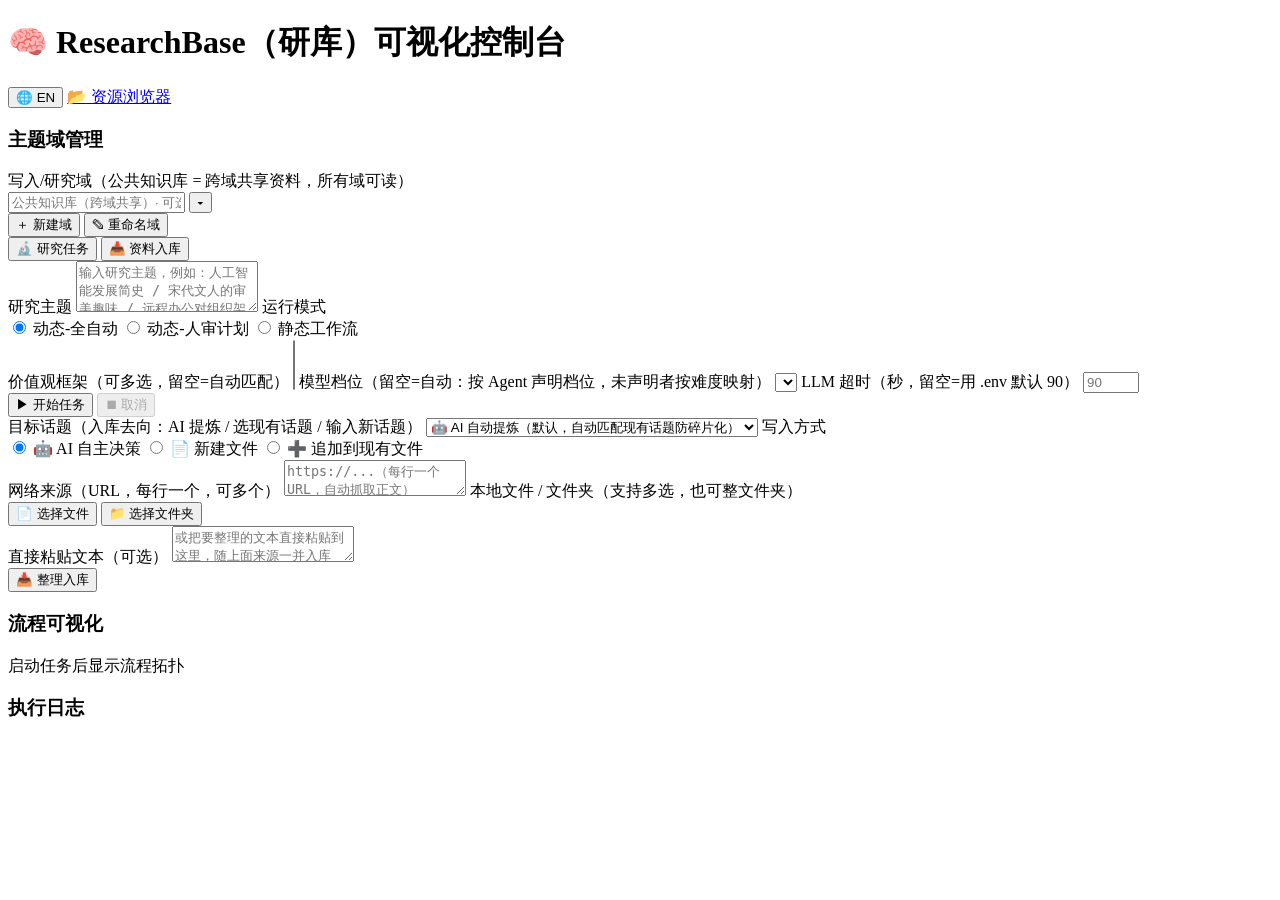
==== web_gui/static/index.html @ 349bc7b3 "域选择器改 combobox：输入框保留联想 + 右侧 ▾ 按钮展开全部域列表（解决 datalist 有字时过滤掉其他域的反直觉行为）" ====
<!DOCTYPE html>
<html lang="zh-CN">
<head>
<meta charset="UTF-8">
<meta name="viewport" content="width=device-width, initial-scale=1.0">
<title>ResearchBase（研库）可视化控制台</title>
<link rel="stylesheet" href="/static/style.css">
</head>
<body>
<header>
  <h1 data-i18n="app.title">🧠 ResearchBase（研库）可视化控制台</h1>
  <button id="langToggle" type="button" onclick="toggleLang()" title="Switch language">🌐 EN</button>
  <a class="browser-link" href="/resource-browser" target="_blank" data-i18n="app.resourceBrowser" title="打开资源浏览器（资产/档案/日志）">📂 资源浏览器</a>
  <div class="badges" id="badges"></div>
</header>

<div class="layout">
  <!-- 左侧边栏：主题域管理（公共，两 Tab 共用） + Tab 任务表单 -->
  <aside class="side">
    <div class="panel domain-panel">
      <h3 data-i18n="domain.title">主题域管理</h3>
      <label data-i18n="domain.hint">写入/研究域（公共知识库 = 跨域共享资料，所有域可读）</label>
      <div class="combobox">
        <input id="domainInput" list="domainList" data-i18n-ph="domain.ph" placeholder="公共知识库（跨域共享）· 可选已有域或输入新域名" autocomplete="off" />
        <button id="domainDropdownBtn" type="button" class="combobox-btn" title="展开全部域">▾</button>
        <div id="domainDropdown" class="combobox-dropdown" style="display:none"></div>
      </div>
      <datalist id="domainList"></datalist>
      <div class="domain-actions">
        <button id="btnNewDomain" type="button" data-i18n="domain.new">＋ 新建域</button>
        <button id="btnRenameDomain" type="button" data-i18n="domain.rename">✎ 重命名域</button>
      </div>
      <div id="domainStats" class="hint"></div>
    </div>

    <!-- Tab 切换：研究任务 / 资料入库（共用上方域选择） -->
    <div class="tab-bar">
      <button class="tab-btn active" data-tab="research" data-i18n="tab.research">🔬 研究任务</button>
      <button class="tab-btn" data-tab="import" data-i18n="tab.import">📥 资料入库</button>
    </div>

    <!-- 研究任务表单 -->
    <div class="panel tab-pane active" id="pane-research">
      <label data-i18n="research.topic">研究主题</label>
      <textarea id="topic" rows="3" data-i18n-ph="research.topicPh" placeholder="输入研究主题，例如：人工智能发展简史 / 宋代文人的审美趣味 / 远程办公对组织架构的影响"></textarea>

      <label data-i18n="research.mode">运行模式</label>
      <div class="modes">
        <label><input type="radio" name="mode" value="auto" checked> <span data-i18n="research.modeAuto">动态-全自动</span></label>
        <label><input type="radio" name="mode" value="human_review"> <span data-i18n="research.modeHuman">动态-人审计划</span></label>
        <label><input type="radio" name="mode" value="static"> <span data-i18n="research.modeStatic">静态工作流</span></label>
      </div>

      <label id="flowLabel" style="display:none" data-i18n="research.flow">静态流程</label>
      <select id="flowSelect" style="display:none"></select>

      <label data-i18n="research.profiles">价值观框架（可多选，留空=自动匹配）</label>
      <select id="profileSelect" multiple size="3"></select>

      <label data-i18n="research.tier">模型档位（留空=自动：按 Agent 声明档位，未声明者按难度映射）</label>
      <select id="modelTierSelect"></select>

      <label data-i18n="research.timeout">LLM 超时（秒，留空=用 .env 默认 90）</label>
      <input id="llmTimeout" type="number" min="10" max="600" placeholder="90" />

      <div class="actions">
        <button id="btnStart" class="primary" data-i18n="research.start">▶ 开始任务</button>
        <button id="btnCancel" disabled data-i18n="research.cancel">⏹ 取消</button>
      </div>
      <div id="taskMeta" class="meta"></div>
    </div>

    <!-- 资料入库表单 -->
    <div class="panel tab-pane" id="pane-import">
      <label data-i18n="import.topic">目标话题（入库去向：AI 提炼 / 选现有话题 / 输入新话题）</label>
      <select id="importTopicSelect">
        <option value="">🤖 AI 自动提炼（默认，自动匹配现有话题防碎片化）</option>
        <option value="__new__">✍️ 手动输入新话题…</option>
      </select>
      <input id="importTopicNew" data-i18n-ph="import.topicNewPh" placeholder="输入新话题名（如：宋代山水画美学）" style="display:none" />

      <label data-i18n="import.writeMode">写入方式</label>
      <div class="modes">
        <label><input type="radio" name="writeMode" value="auto" checked> <span data-i18n="import.writeAuto">🤖 AI 自主决策</span></label>
        <label><input type="radio" name="writeMode" value="new"> <span data-i18n="import.writeNew">📄 新建文件</span></label>
        <label><input type="radio" name="writeMode" value="merge"> <span data-i18n="import.writeMerge">➕ 追加到现有文件</span></label>
      </div>

      <label data-i18n="import.urls">网络来源（URL，每行一个，可多个）</label>
      <textarea id="importUrls" rows="2" data-i18n-ph="import.urlsPh" placeholder="https://...（每行一个 URL，自动抓取正文）"></textarea>

      <label data-i18n="import.files">本地文件 / 文件夹（支持多选，也可整文件夹）</label>
      <div class="domain-actions">
        <button id="btnPickFiles" type="button" data-i18n="import.pickFiles">📄 选择文件</button>
        <button id="btnPickFolder" type="button" data-i18n="import.pickFolder">📁 选择文件夹</button>
      </div>
      <input type="file" id="importFiles" multiple style="display:none" />
      <input type="file" id="importFolder" webkitdirectory multiple style="display:none" />
      <div id="importFileList" class="hint"></div>

      <label data-i18n="import.paste">直接粘贴文本（可选）</label>
      <textarea id="importText" rows="2" data-i18n-ph="import.pastePh" placeholder="或把要整理的文本直接粘贴到这里，随上面来源一并入库"></textarea>

      <div class="actions">
        <button id="btnImport" type="button" class="primary" data-i18n="import.submit">📥 整理入库</button>
      </div>
      <div id="importResult" class="meta"></div>
    </div>
  </aside>

  <!-- 中间主区 -->
  <main class="main">
    <div class="card">
      <h3 data-i18n="main.flowTitle">流程可视化</h3>
      <div id="graphBox" class="graph-box"><div class="placeholder" data-i18n="main.flowPh">启动任务后显示流程拓扑</div></div>
    </div>
    <div class="card">
      <h3 data-i18n="main.logTitle">执行日志</h3>
      <div id="logBox" class="log-box"></div>
    </div>
  </main>
</div>

<!-- 人工交互区 -->
<div id="interact" class="interact" style="display:none"></div>

<!-- 模型配置编辑面板（轻量：只编辑非密钥字段；密钥去 .env 改） -->
<div id="modelsModal" class="modal-mask" style="display:none">
  <div class="modal-box">
    <div class="modal-head">
      <h3 data-i18n="modal.title">⚙️ 模型配置（manual_settings.py 人工/ AI 全局设置）</h3>
      <button type="button" class="modal-close" onclick="closeModelsModal()">✕</button>
    </div>
    <div class="modal-body">
      <p class="hint" data-i18n="modal.hint">保存时自动语法校验 + 备份 .bak；密钥不在界面中，去 .env 修改。改完立即生效，无需重启。</p>
      <table class="models-table">
        <thead>
          <tr>
            <th data-i18n="modal.thTier">档位名</th><th data-i18n="modal.thModel">模型名</th>
            <th data-i18n="modal.thBaseUrl">Base URL（留空=全局）</th><th data-i18n="modal.thRole">用途</th>
            <th data-i18n="modal.thCaps">能力</th><th data-i18n="modal.thPriceIn">输入价</th>
            <th data-i18n="modal.thPriceOut">输出价</th><th data-i18n="modal.thKey">密钥引用</th><th></th>
          </tr>
        </thead>
        <tbody id="modelsRows"></tbody>
      </table>
      <div class="domain-actions">
        <button type="button" onclick="addModelRow()" data-i18n="modal.add">＋ 添加档位</button>
        <span class="hint" data-i18n="modal.tierHint">档位名（router/standard/reasoning…）是全局契约：Agent 的 tier / 任务下拉都按它工作</span>
      </div>
      <hr>
      <h4 data-i18n="modal.runParams">运行参数</h4>
      <div class="run-params">
        <label data-i18n="modal.timeout">LLM 超时（秒）<input id="rp_timeout" type="number" min="10" max="600"></label>
        <label data-i18n="modal.retries">重试次数<input id="rp_retries" type="number" min="0" max="5"></label>
        <label data-i18n="modal.detail">详细日志<input id="rp_detail" type="checkbox"></label>
        <label data-i18n="modal.priceIn">默认输入价（元/百万）<input id="rp_price_in" type="number" step="0.1" min="0"></label>
        <label data-i18n="modal.priceOut">默认输出价（元/百万）<input id="rp_price_out" type="number" step="0.1" min="0"></label>
      </div>
      <div id="modelsSaveMsg" class="meta"></div>
    </div>
    <div class="modal-foot">
      <button type="button" onclick="closeModelsModal()" data-i18n="modal.cancel">取消</button>
      <button type="button" class="primary" onclick="saveModelsConfig()" data-i18n="modal.save">💾 保存配置</button>
    </div>
  </div>
</div>

<!-- 结果区 -->
<div id="result" class="card result" style="display:none">
  <h3 data-i18n="result.title">最终研究结果</h3>
  <pre id="resultBody"></pre>
  <div id="resultMeta" class="meta"></div>
</div>

<script src="/static/i18n.js"></script>
<script src="/static/app.js"></script>
</body>
</html>
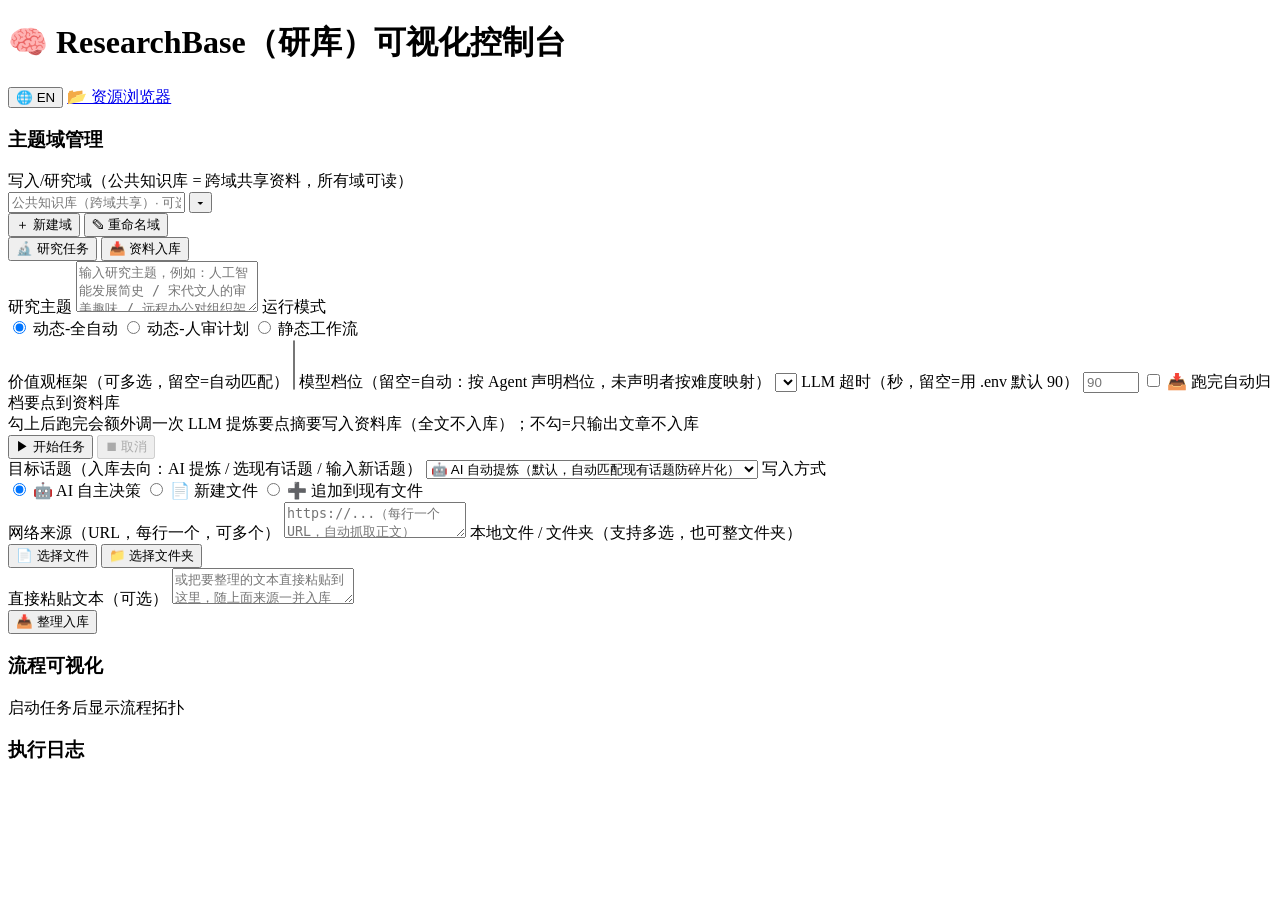
==== commit a8d1ba15: "研究归档体验优化：1) 删 knowledge_archiving_flow（被 auto_archive 取代）；2) 研究表单加'自动归档'复选框（跑完调 archivist，多一次 LLM 调用" ====
--- a/web_gui/static/index.html
+++ b/web_gui/static/index.html
@@ -62,6 +62,12 @@
 
       <label data-i18n="research.timeout">LLM 超时（秒，留空=用 .env 默认 90）</label>
       <input id="llmTimeout" type="number" min="10" max="600" placeholder="90" />
+
+      <label class="checkbox-label">
+        <input type="checkbox" id="autoArchive">
+        <span data-i18n="research.autoArchive">📥 跑完自动归档要点到资料库</span>
+      </label>
+      <div class="hint" data-i18n="research.autoArchiveHint">勾上后跑完会额外调一次 LLM 提炼要点摘要写入资料库（全文不入库）；不勾=只输出文章不入库</div>
 
       <div class="actions">
         <button id="btnStart" class="primary" data-i18n="research.start">▶ 开始任务</button>
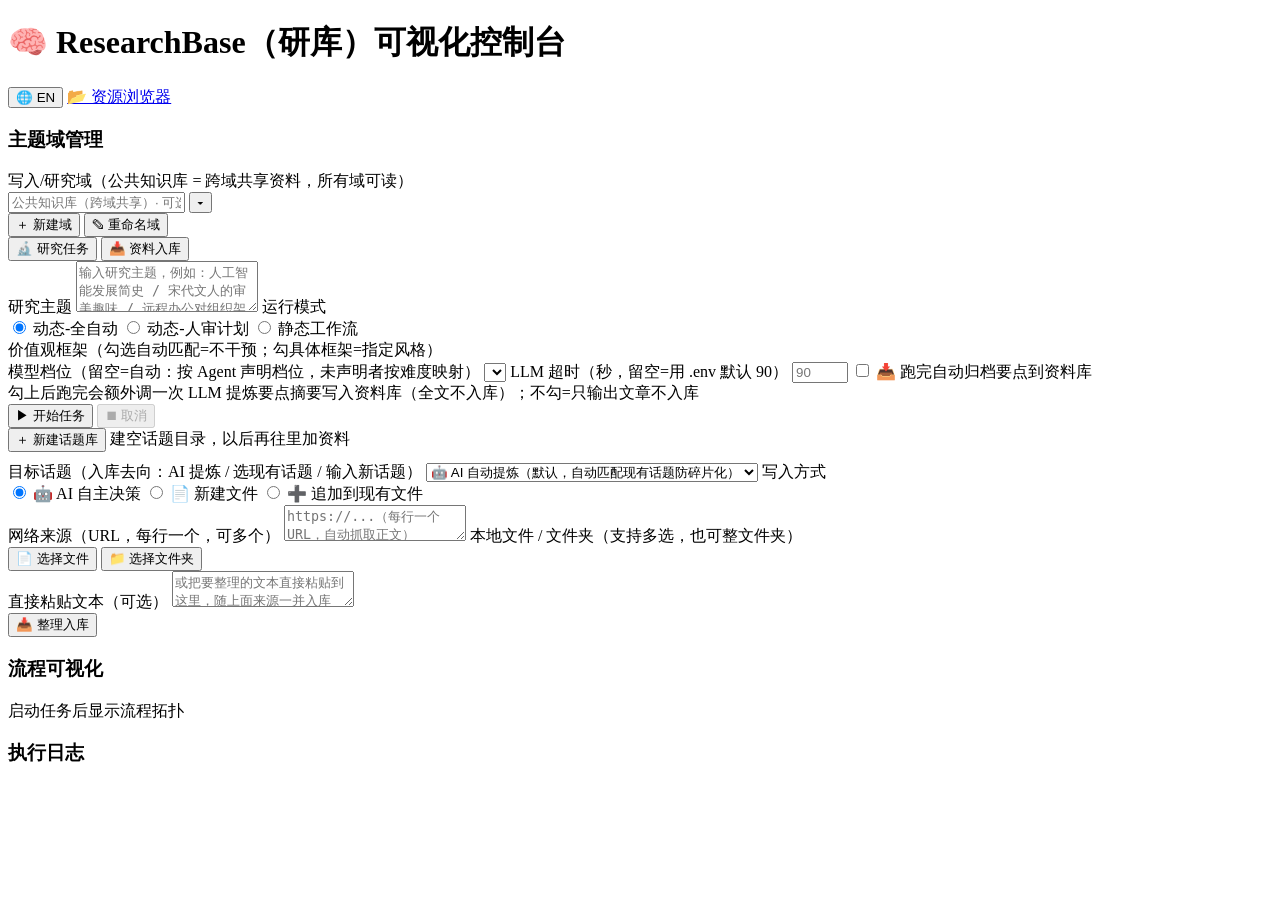
==== commit db49d43a: "1) 删 personal_style_demo（模板示例，cute_style 已够）；2) 价值观选择器从 multiple select 改成 checkbox 列表+自动匹配默认项（勾自动匹配" ====
--- a/web_gui/static/index.html
+++ b/web_gui/static/index.html
@@ -54,8 +54,8 @@
       <label id="flowLabel" style="display:none" data-i18n="research.flow">静态流程</label>
       <select id="flowSelect" style="display:none"></select>
 
-      <label data-i18n="research.profiles">价值观框架（可多选，留空=自动匹配）</label>
-      <select id="profileSelect" multiple size="3"></select>
+      <label data-i18n="research.profiles">价值观框架（勾选自动匹配=不干预；勾具体框架=指定风格）</label>
+      <div id="profileChecklist" class="checkbox-list"></div>
 
       <label data-i18n="research.tier">模型档位（留空=自动：按 Agent 声明档位，未声明者按难度映射）</label>
       <select id="modelTierSelect"></select>
@@ -78,6 +78,10 @@
 
     <!-- 资料入库表单 -->
     <div class="panel tab-pane" id="pane-import">
+      <div class="domain-actions" style="margin-bottom:10px">
+        <button id="btnNewTopic" type="button" data-i18n="import.newTopic">＋ 新建话题库</button>
+        <span class="hint" data-i18n="import.newTopicHint">建空话题目录，以后再往里加资料</span>
+      </div>
       <label data-i18n="import.topic">目标话题（入库去向：AI 提炼 / 选现有话题 / 输入新话题）</label>
       <select id="importTopicSelect">
         <option value="">🤖 AI 自动提炼（默认，自动匹配现有话题防碎片化）</option>
@@ -124,11 +128,10 @@
       <h3 data-i18n="main.logTitle">执行日志</h3>
       <div id="logBox" class="log-box"></div>
     </div>
+    <!-- 人工交互区：放在主内容区下面（日志后），不飘到页面底部 -->
+    <div id="interact" class="interact" style="display:none"></div>
   </main>
 </div>
-
-<!-- 人工交互区 -->
-<div id="interact" class="interact" style="display:none"></div>
 
 <!-- 模型配置编辑面板（轻量：只编辑非密钥字段；密钥去 .env 改） -->
 <div id="modelsModal" class="modal-mask" style="display:none">
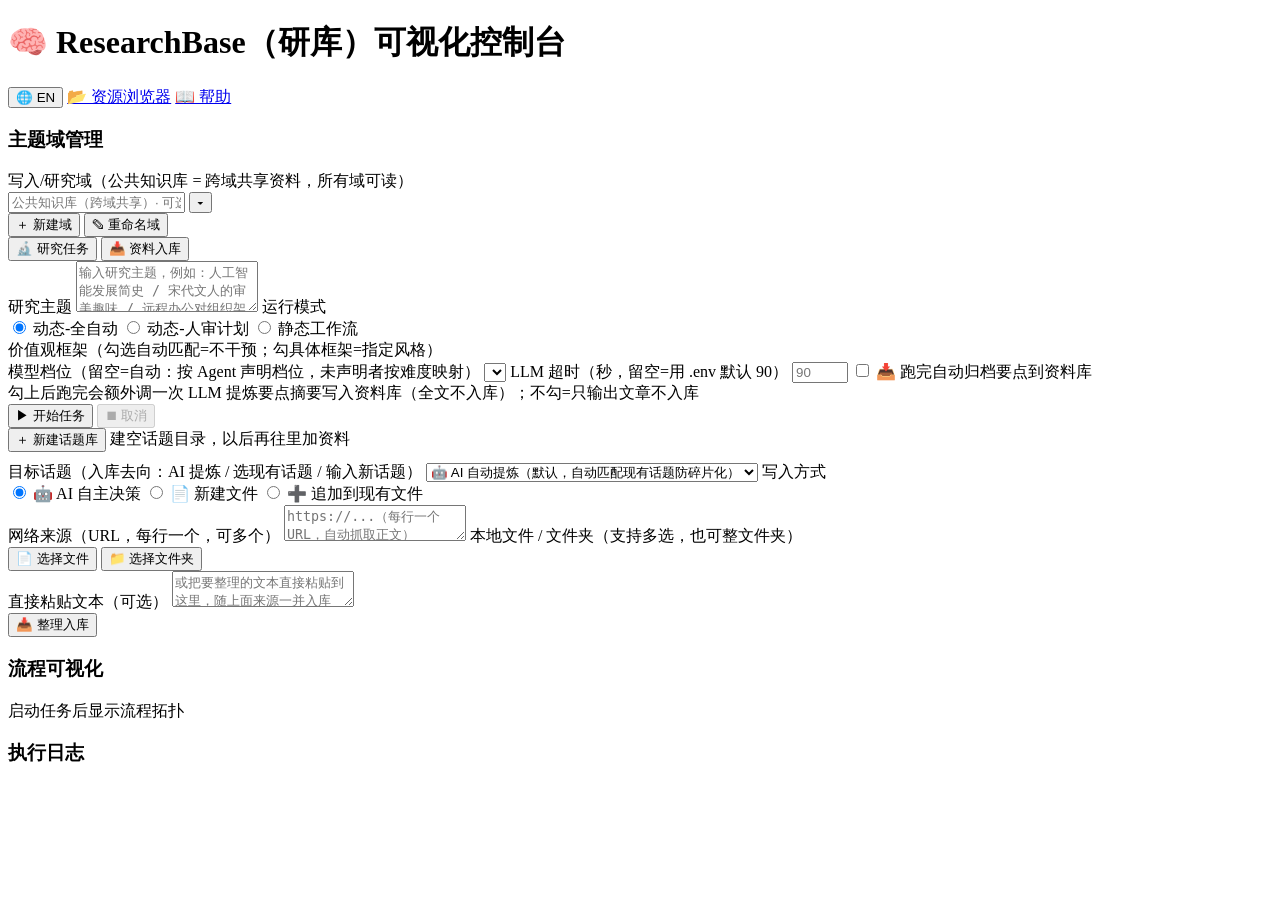
==== commit c92ac207: "加帮助按钮：GUI 顶部加'📖 帮助'链接，点击在资源浏览器中打开 AGENTS.md 项目设计文档" ====
--- a/web_gui/static/index.html
+++ b/web_gui/static/index.html
@@ -11,6 +11,7 @@
   <h1 data-i18n="app.title">🧠 ResearchBase（研库）可视化控制台</h1>
   <button id="langToggle" type="button" onclick="toggleLang()" title="Switch language">🌐 EN</button>
   <a class="browser-link" href="/resource-browser" target="_blank" data-i18n="app.resourceBrowser" title="打开资源浏览器（资产/档案/日志）">📂 资源浏览器</a>
+  <a class="browser-link" href="/resource-browser#assets/AGENTS.md" target="_blank" data-i18n="app.help" title="查看项目设计文档（AGENTS.md）">📖 帮助</a>
   <div class="badges" id="badges"></div>
 </header>
 
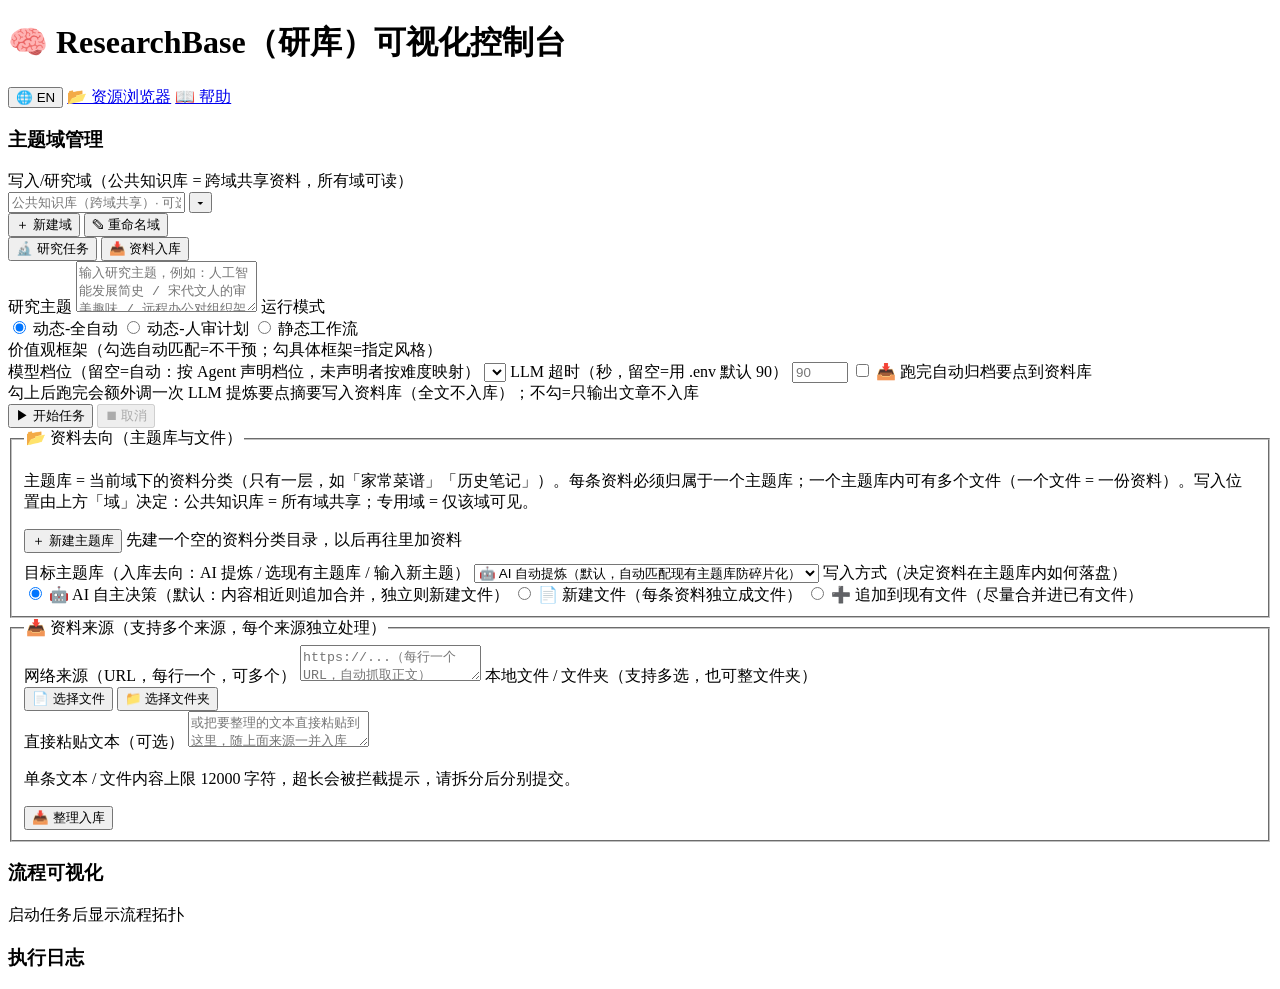
==== commit 479ff038: "资料入库界面与超长限制改造： 1) 界面分组：资料入库表单拆成'资料去向（主题库与文件）'和'资料来源'两个 fieldset，加说明文字；'话题库'统一改名'主题库'；去掉 placeholder/" ====
--- a/web_gui/static/index.html
+++ b/web_gui/static/index.html
@@ -79,43 +79,51 @@
 
     <!-- 资料入库表单 -->
     <div class="panel tab-pane" id="pane-import">
-      <div class="domain-actions" style="margin-bottom:10px">
-        <button id="btnNewTopic" type="button" data-i18n="import.newTopic">＋ 新建话题库</button>
-        <span class="hint" data-i18n="import.newTopicHint">建空话题目录，以后再往里加资料</span>
-      </div>
-      <label data-i18n="import.topic">目标话题（入库去向：AI 提炼 / 选现有话题 / 输入新话题）</label>
-      <select id="importTopicSelect">
-        <option value="">🤖 AI 自动提炼（默认，自动匹配现有话题防碎片化）</option>
-        <option value="__new__">✍️ 手动输入新话题…</option>
-      </select>
-      <input id="importTopicNew" data-i18n-ph="import.topicNewPh" placeholder="输入新话题名（如：宋代山水画美学）" style="display:none" />
+      <fieldset class="import-group">
+        <legend data-i18n="import.groupDest">📂 资料去向（主题库与文件）</legend>
+        <p class="hint import-hint" data-i18n="import.destHint">主题库 = 当前域下的资料分类（只有一层，如「家常菜谱」「历史笔记」）。每条资料必须归属于一个主题库；一个主题库内可有多个文件（一个文件 = 一份资料）。写入位置由上方「域」决定：公共知识库 = 所有域共享；专用域 = 仅该域可见。</p>
+        <div class="domain-actions" style="margin-bottom:10px">
+          <button id="btnNewTopic" type="button" data-i18n="import.newTopic">＋ 新建主题库</button>
+          <span class="hint" data-i18n="import.newTopicHint">先建一个空的资料分类目录，以后再往里加资料</span>
+        </div>
+        <label data-i18n="import.topic">目标主题库（入库去向：AI 提炼 / 选现有主题库 / 输入新主题）</label>
+        <select id="importTopicSelect">
+          <option value="">🤖 AI 自动提炼（默认，自动匹配现有主题库防碎片化）</option>
+          <option value="__new__">✍️ 手动输入新主题…</option>
+        </select>
+        <input id="importTopicNew" data-i18n-ph="import.topicNewPh" placeholder="输入新主题名（中英文均可）" style="display:none" />
 
-      <label data-i18n="import.writeMode">写入方式</label>
-      <div class="modes">
-        <label><input type="radio" name="writeMode" value="auto" checked> <span data-i18n="import.writeAuto">🤖 AI 自主决策</span></label>
-        <label><input type="radio" name="writeMode" value="new"> <span data-i18n="import.writeNew">📄 新建文件</span></label>
-        <label><input type="radio" name="writeMode" value="merge"> <span data-i18n="import.writeMerge">➕ 追加到现有文件</span></label>
-      </div>
+        <label data-i18n="import.writeMode">写入方式（决定资料在主题库内如何落盘）</label>
+        <div class="modes">
+          <label><input type="radio" name="writeMode" value="auto" checked> <span data-i18n="import.writeAuto">🤖 AI 自主决策（默认：内容相近则追加合并，独立则新建文件）</span></label>
+          <label><input type="radio" name="writeMode" value="new"> <span data-i18n="import.writeNew">📄 新建文件（每条资料独立成文件）</span></label>
+          <label><input type="radio" name="writeMode" value="merge"> <span data-i18n="import.writeMerge">➕ 追加到现有文件（尽量合并进已有文件）</span></label>
+        </div>
+      </fieldset>
 
-      <label data-i18n="import.urls">网络来源（URL，每行一个，可多个）</label>
-      <textarea id="importUrls" rows="2" data-i18n-ph="import.urlsPh" placeholder="https://...（每行一个 URL，自动抓取正文）"></textarea>
+      <fieldset class="import-group">
+        <legend data-i18n="import.groupSrc">📥 资料来源（支持多个来源，每个来源独立处理）</legend>
+        <label data-i18n="import.urls">网络来源（URL，每行一个，可多个）</label>
+        <textarea id="importUrls" rows="2" data-i18n-ph="import.urlsPh" placeholder="https://...（每行一个 URL，自动抓取正文）"></textarea>
 
-      <label data-i18n="import.files">本地文件 / 文件夹（支持多选，也可整文件夹）</label>
-      <div class="domain-actions">
-        <button id="btnPickFiles" type="button" data-i18n="import.pickFiles">📄 选择文件</button>
-        <button id="btnPickFolder" type="button" data-i18n="import.pickFolder">📁 选择文件夹</button>
-      </div>
-      <input type="file" id="importFiles" multiple style="display:none" />
-      <input type="file" id="importFolder" webkitdirectory multiple style="display:none" />
-      <div id="importFileList" class="hint"></div>
+        <label data-i18n="import.files">本地文件 / 文件夹（支持多选，也可整文件夹）</label>
+        <div class="domain-actions">
+          <button id="btnPickFiles" type="button" data-i18n="import.pickFiles">📄 选择文件</button>
+          <button id="btnPickFolder" type="button" data-i18n="import.pickFolder">📁 选择文件夹</button>
+        </div>
+        <input type="file" id="importFiles" multiple style="display:none" />
+        <input type="file" id="importFolder" webkitdirectory multiple style="display:none" />
+        <div id="importFileList" class="hint"></div>
 
-      <label data-i18n="import.paste">直接粘贴文本（可选）</label>
-      <textarea id="importText" rows="2" data-i18n-ph="import.pastePh" placeholder="或把要整理的文本直接粘贴到这里，随上面来源一并入库"></textarea>
+        <label data-i18n="import.paste">直接粘贴文本（可选）</label>
+        <textarea id="importText" rows="2" data-i18n-ph="import.pastePh" placeholder="或把要整理的文本直接粘贴到这里，随上面来源一并入库"></textarea>
 
-      <div class="actions">
-        <button id="btnImport" type="button" class="primary" data-i18n="import.submit">📥 整理入库</button>
-      </div>
-      <div id="importResult" class="meta"></div>
+        <p class="hint" data-i18n="import.lengthHint">单条文本 / 文件内容上限 12000 字符，超长会被拦截提示，请拆分后分别提交。</p>
+        <div class="actions">
+          <button id="btnImport" type="button" class="primary" data-i18n="import.submit">📥 整理入库</button>
+        </div>
+        <div id="importResult" class="meta"></div>
+      </fieldset>
     </div>
   </aside>
 
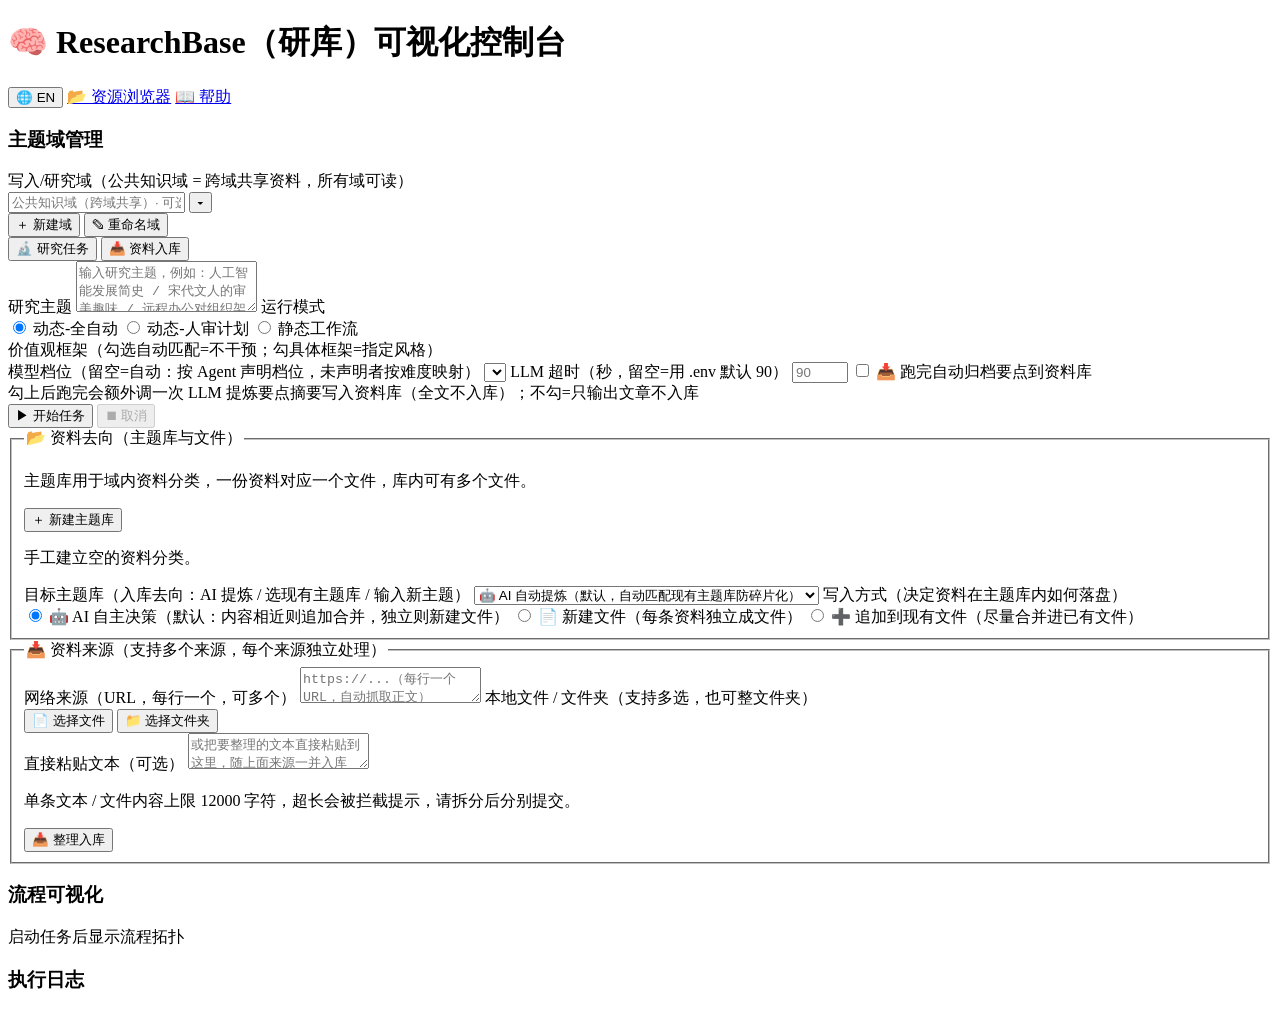
==== commit 8c4b59d6: "GUI 文案与域命名统一： 1) 域概览改名'各域内容量'（原'域概览'） 2) '公共知识库（跨域共享）'统一改名'公共知识域（跨域共享）'：app.js 硬编码字符串全部收敛到 PUBLIC_KB" ====
--- a/web_gui/static/index.html
+++ b/web_gui/static/index.html
@@ -20,9 +20,9 @@
   <aside class="side">
     <div class="panel domain-panel">
       <h3 data-i18n="domain.title">主题域管理</h3>
-      <label data-i18n="domain.hint">写入/研究域（公共知识库 = 跨域共享资料，所有域可读）</label>
+      <label data-i18n="domain.hint">写入/研究域（公共知识域 = 跨域共享资料，所有域可读）</label>
       <div class="combobox">
-        <input id="domainInput" list="domainList" data-i18n-ph="domain.ph" placeholder="公共知识库（跨域共享）· 可选已有域或输入新域名" autocomplete="off" />
+        <input id="domainInput" list="domainList" data-i18n-ph="domain.ph" placeholder="公共知识域（跨域共享）· 可选已有域或输入新域名" autocomplete="off" />
         <button id="domainDropdownBtn" type="button" class="combobox-btn" title="展开全部域">▾</button>
         <div id="domainDropdown" class="combobox-dropdown" style="display:none"></div>
       </div>
@@ -81,10 +81,10 @@
     <div class="panel tab-pane" id="pane-import">
       <fieldset class="import-group">
         <legend data-i18n="import.groupDest">📂 资料去向（主题库与文件）</legend>
-        <p class="hint import-hint" data-i18n="import.destHint">主题库 = 当前域下的资料分类（只有一层，如「家常菜谱」「历史笔记」）。每条资料必须归属于一个主题库；一个主题库内可有多个文件（一个文件 = 一份资料）。写入位置由上方「域」决定：公共知识库 = 所有域共享；专用域 = 仅该域可见。</p>
-        <div class="domain-actions" style="margin-bottom:10px">
+        <p class="hint import-hint" data-i18n="import.destHint">主题库用于域内资料分类，一份资料对应一个文件，库内可有多个文件。</p>
+        <div style="margin:6px 0 2px">
           <button id="btnNewTopic" type="button" data-i18n="import.newTopic">＋ 新建主题库</button>
-          <span class="hint" data-i18n="import.newTopicHint">先建一个空的资料分类目录，以后再往里加资料</span>
+          <p class="hint" data-i18n="import.newTopicHint">手工建立空的资料分类。</p>
         </div>
         <label data-i18n="import.topic">目标主题库（入库去向：AI 提炼 / 选现有主题库 / 输入新主题）</label>
         <select id="importTopicSelect">
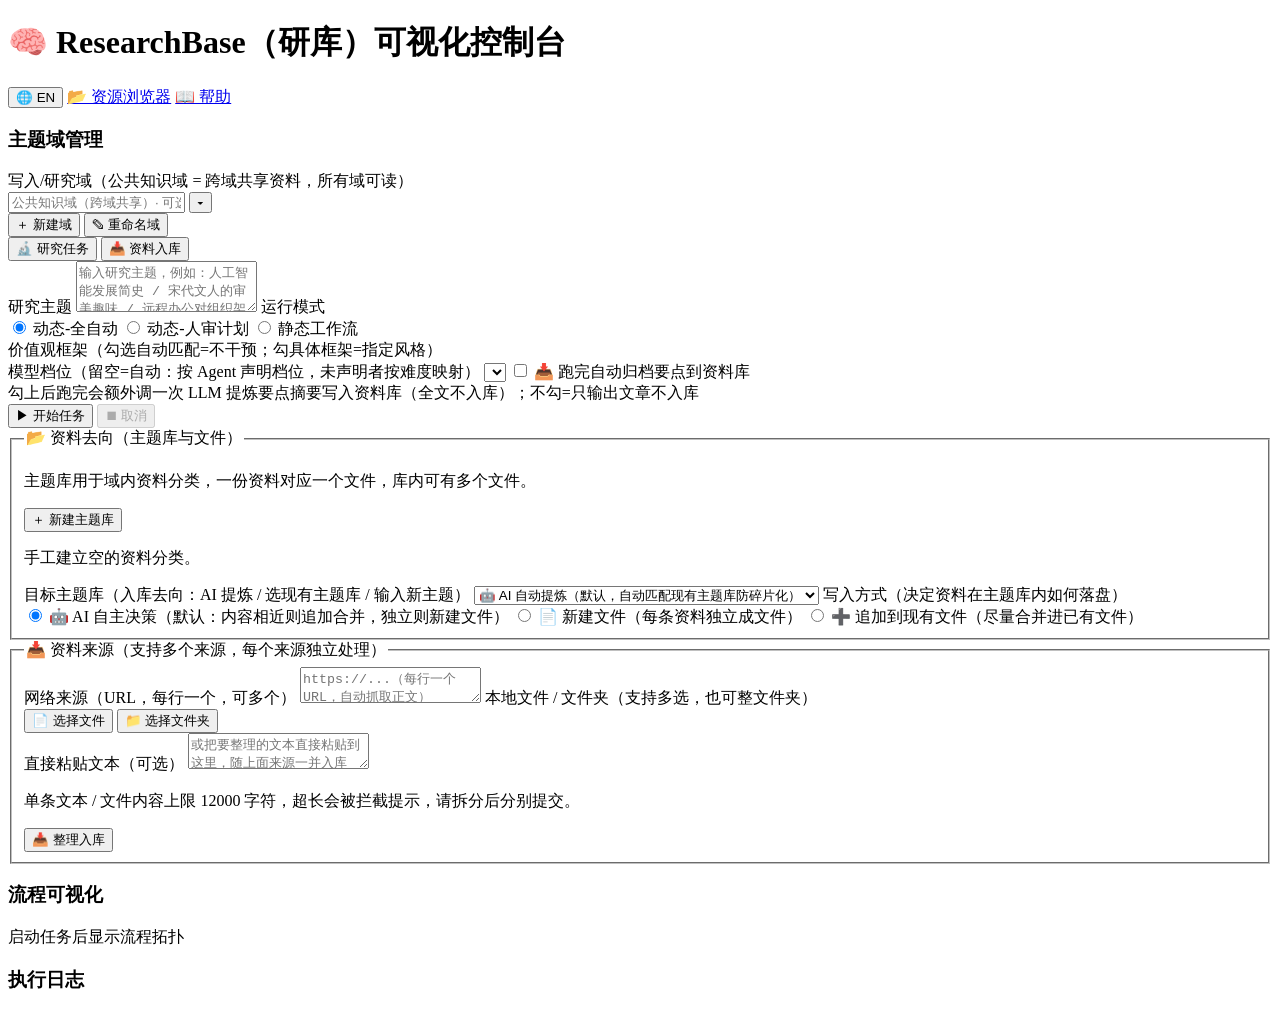
==== commit fe50aa7b: "LLM 超时统一走全局默认（120s），移除 GUI 任务级超时输入： 1) manual_settings.LLM_TIMEOUT 90→120；研究任务与资料入库统一用此全局默认（.env 可覆盖" ====
--- a/web_gui/static/index.html
+++ b/web_gui/static/index.html
@@ -60,9 +60,6 @@
 
       <label data-i18n="research.tier">模型档位（留空=自动：按 Agent 声明档位，未声明者按难度映射）</label>
       <select id="modelTierSelect"></select>
-
-      <label data-i18n="research.timeout">LLM 超时（秒，留空=用 .env 默认 90）</label>
-      <input id="llmTimeout" type="number" min="10" max="600" placeholder="90" />
 
       <label class="checkbox-label">
         <input type="checkbox" id="autoArchive">
